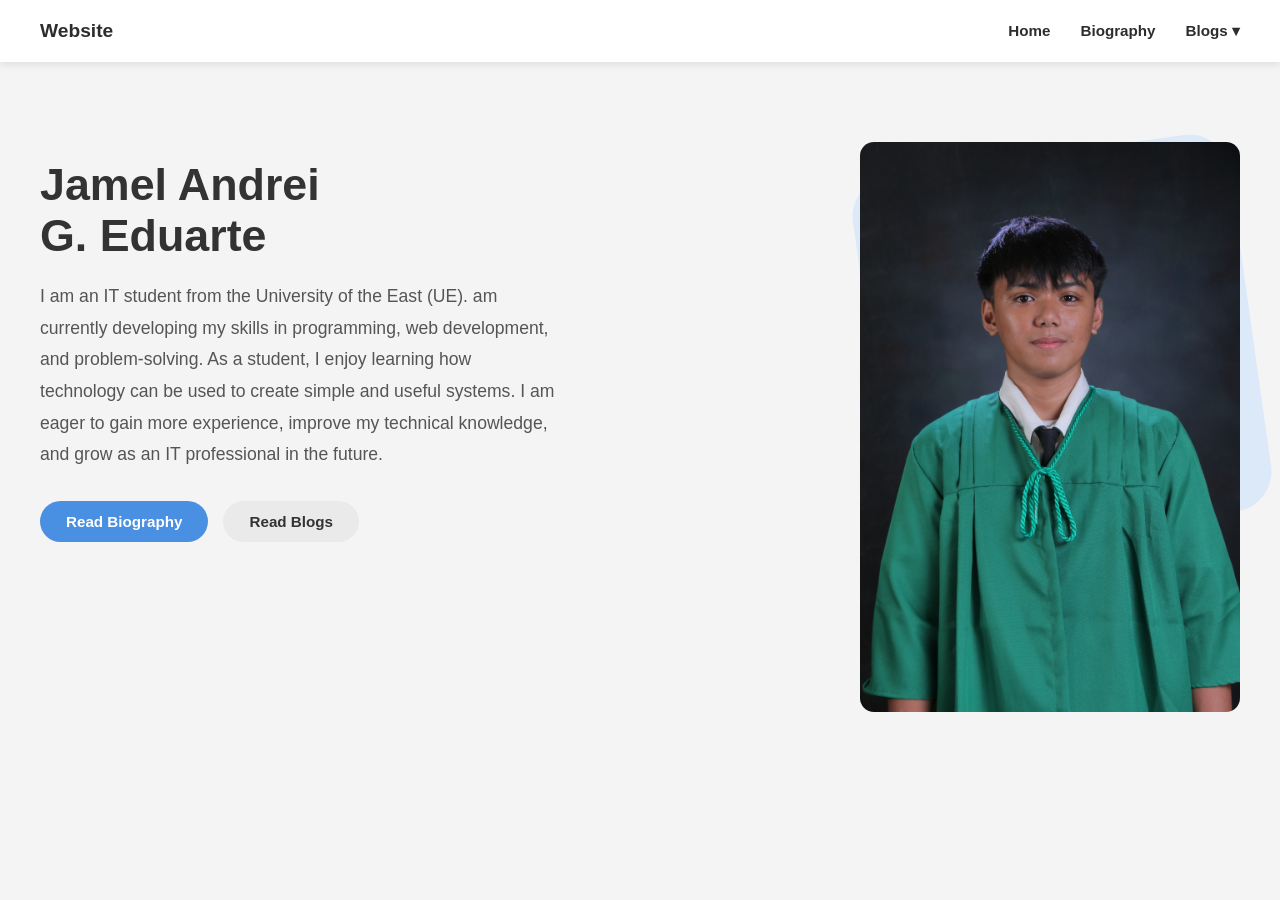
==== index.html @ a8d0f8e5 "Add files via upload" ====
<!DOCTYPE html>
<html lang="en">
<head>
    <meta charset="UTF-8">
    <title>Landing Page</title>
    <meta name="viewport" content="width=device-width, initial-scale=1.0">
    <link rel="stylesheet" href="assets/style.css">
</head>
<body>

    <!-- NAVIGATION -->
    <header class="navbar">
        <div class="nav-container">
            <div class="logo">Website</div>

            <ul class="nav-menu">
                <li><a href="index.html">Home</a></li>
                <li><a href="biography.html">Biography</a></li>

                <li class="dropdown">
                    <a href="#" class="dropbtn">Blogs ▾</a>
                    <ul class="dropdown-menu">
                        <li><a href="blog1.html">Blog 1</a></li>
                        <li><a href="blog2.html">Blog 2</a></li>
                        <li><a href="blog3.html">Blog 3</a></li>
                    </ul>
                </li>
            </ul>
        </div>
    </header>

    <!-- HERO -->
    <section class="hero">
        <div class="hero-text">
            <h1>Jamel Andrei<br>G. Eduarte</h1>
            <p>
                I am an IT student from the University of the East (UE).
                am currently developing my skills in programming, web development, and problem-solving.
                As a student, I enjoy learning how technology can be used to create simple and useful systems.
                I am eager to gain more experience, improve my technical knowledge, and grow as an IT professional in the future.
            </p>

            <div class="hero-buttons">
                <a href="biography.html" class="btn primary">Read Biography</a>
                <a href="blog1.html" class="btn secondary">Read Blogs</a>
            </div>
        </div>

        <div class="hero-visual">
            <div class="shape"></div>
            <img src="assets/images/grad-pic.JPG" alt="Hero Image">
        </div>
    </section>

</body>
</html>
---- assets/style.css ----
/* =======================
   GLOBAL STYLES
======================== */
body {
    font-family: Arial, sans-serif;
    background-color: #f4f4f4;
    margin: 0;
    padding: 0;
}

a {
    text-decoration: none;
}

/* =======================
   NAVIGATION BAR
======================== */
.navbar {
    background-color: #ffffff;
    box-shadow: 0 2px 8px rgba(0,0,0,0.1);
    position: sticky;
    top: 0;
    z-index: 1000;
}

.nav-container {
    max-width: 1200px;
    margin: auto;
    padding: 14px 30px;
    display: flex;
    justify-content: space-between;
    align-items: center;
}

.logo {
    font-size: 1.2em;
    font-weight: bold;
    color: #2e2d2d;
}

.nav-menu {
    list-style: none;
    display: flex;
    gap: 30px;
    margin: 0;
    padding: 0;
}

.nav-menu a {
    color: #2e2d2d;
    font-weight: bold;
    font-size: 0.95em;
    display: block;
    padding: 8px 0;
}

.nav-menu a:hover {
    color: #4a90e2;
}

/* Dropdown */
.dropdown {
    position: relative; /* important for absolute menu positioning */
}

.dropdown .dropdown-menu {
    display: none; /* hide by default */
    position: absolute;
    top: 100%; /* directly below the parent */
    left: 0;
    background-color: #ffffff;
    list-style: none;
    padding: 10px 0;
    border-radius: 8px;
    box-shadow: 0 4px 12px rgba(0,0,0,0.15);
    min-width: 160px;
    z-index: 1000;
}

.dropdown .dropdown-menu li {
    padding: 0;
}

.dropdown .dropdown-menu li a {
    color: #333;
    font-weight: normal;
    padding: 8px 20px;
}

.dropdown .dropdown-menu li a:hover {
    color: #4a90e2;
    background-color: #f4f4f4;
}

.dropdown:hover .dropdown-menu {
    display: block;
}

/* =======================
   HERO SECTION
======================== */
.hero {
    max-width: 1200px;
    margin: 60px auto;
    padding: 0 40px;
    display: flex;
    align-items: center;
    justify-content: space-between;
    gap: 50px;
}

.hero-text {
    max-width: 520px;
}

.hero-text h1 {
    font-size: 2.8em;
    color: #333;
    margin-bottom: 20px;
    font-family: Verdana, sans-serif;
}

.hero-text p {
    font-size: 1.1em;
    color: #555;
    line-height: 1.8;
    margin-bottom: 30px;
}

.hero-buttons {
    display: flex;
    gap: 15px;
}

.btn {
    padding: 12px 26px;
    border-radius: 25px;
    font-size: 0.95em;
    font-weight: bold;
}

.btn.primary {
    background-color: #4a90e2;
    color: #ffffff;
}

.btn.primary:hover {
    background-color: #357abd;
}

.btn.secondary {
    background-color: #eaeaea;
    color: #333;
}

.btn.secondary:hover {
    background-color: #dcdcdc;
}

/* Hero Image & Shape */
.hero-visual {
    position: relative;
    width: 380px;
    height: 380px;
}

.hero-visual img {
    width: 100%;
    border-radius: 14px;
    position: relative;
    z-index: 2;
}

.shape {
    position: absolute;
    width: 100%;
    height: 100%;
    background-color: #dce9f9;
    border-radius: 40px;
    transform: rotate(-8deg);
    top: 12px;
    left: 12px;
    z-index: 1;
}

/* =======================
   BLOG STYLES
======================== */
.toptext {
    display: flex;
    justify-content: space-between;
    width: 100%;
    padding: 12px 16px;
    box-sizing: border-box;
    color: #2e2d2d;
    font-weight: bold;
    font-size: 16px;
}

.blog {
    max-width: 1000px;
    margin: 40px auto;
    padding: 50px;
    background-color: #f1f0ea;
    box-shadow: 0 2px 10px rgba(0, 0, 0, 0.1);
    border-radius: 10px;
}

.blog h2 {
    color: #333;
    font-size: 2em;
    margin-bottom: 20px;
    text-align: center;
    font-family: Verdana, sans-serif;
}

.paragraph {
    background-color: #fff9f0;
    padding: 15px 20px;
    margin-bottom: 20px;
    border-radius: 8px;
}

.paragraph p {
    text-indent: 40px;
    color: #555;
    font-size: 1.1em;
    line-height: 1.8;
    text-align: justify;
    margin: 0;
}

.custom-list {
    margin-left: 50px;
    color: #555;
    font-size: 1.05em;
    line-height: 1.8;
    margin-bottom: 25px;
    list-style: none; 
}

.custom-list li {
    margin-bottom: 12px;
    display: flex;
    align-items: center;
}

.custom-list li i {
    color: #4a90e2;
    margin-right: 12px;
    font-size: 1.2em;
}

hr {
    margin: 20px 0;
    border: none;
    height: 2px;
    background-color: #4a90e2;
}


/* =======================
   RESPONSIVE
======================== */
@media (max-width: 900px) {
    .hero {
        flex-direction: column;
        text-align: center;
    }

    .hero-buttons {
        justify-content: center;
    }

    .hero-visual {
        margin-top: 40px;
    }

    .nav-menu {
        flex-direction: column;
        gap: 10px;
    }

    .dropdown .dropdown-menu {
        position: static;
        box-shadow: none;
    }

    .toptext {
        flex-direction: column;
        gap: 5px;
        text-align: center;
    }

    .blog {
        padding: 30px;
    }
}




/* HERO SECTION AT TOP */
.bio-hero {
    height: 100vh; /* full viewport height */
    display: flex;
    justify-content: center;
    align-items: center;
    text-align: center;
    background: #f1f0ea;
    position: relative;
}

.bio-hero-text h1 {
    font-size: 3em;
    color: #333;
    margin-bottom: 20px;
}

.bio-links a {
    display: inline-block;
    margin: 0 15px;
    padding: 10px 20px;
    background-color: #4a90e2;
    color: #fff;
    border-radius: 25px;
    font-weight: bold;
    text-decoration: none;
}

.bio-links a:hover {
    background-color: #357abd;
}

/* SIDE IMAGE STYLE */
.side-image {
    float: left; /* image on the left */
    margin-right: 20px;
    margin-bottom: 15px;
    max-width: 300px;
}

.side-image img {
    width: 100%;
    border-radius: 12px;
    box-shadow: 0 2px 10px rgba(0,0,0,0.1);
}

/* Clear floats after paragraphs */
.paragraph::after {
    content: "";
    display: table;
    clear: both;
}

/* HERO STYLE FOR EACH SECTION */
.section-hero {
    background-color: #dce9f9;
    padding: 80px 50px;
    text-align: center;
    margin-bottom: 30px;
    border-radius: 12px;
}

.section-hero h2 {
    font-size: 2.5em;
    margin-bottom: 15px;
    color: #333;
}

.section-hero p {
    font-size: 1.2em;
    color: #555;
    margin: 0 auto;
    max-width: 800px;
}

/* SIDE IMAGE STYLE */
.side-image {
    float: left;
    margin-right: 20px;
    margin-bottom: 15px;
    max-width: 300px;
}

.side-image img {
    width: 100%;
    border-radius: 12px;
    box-shadow: 0 2px 10px rgba(0,0,0,0.1);
}

.paragraph::after {
    content: "";
    display: table;
    clear: both;
}

/* RESPONSIVE */
@media (max-width: 900px) {
    .side-image {
        float: none;
        margin: 0 auto 15px auto;
        max-width: 100%;
    }

    .section-hero h2 {
        font-size: 2em;
    }

    .section-hero p {
        font-size: 1em;
    }
}


/* Adjust spacing for mobile */
@media (max-width: 900px) {
    .side-image {
        float: none;
        margin: 0 auto 15px auto;
        max-width: 100%;
    }

    .bio-hero-text h1 {
        font-size: 2em;
    }

    .bio-links a {
        margin: 10px;
        padding: 8px 16px;
    }
}
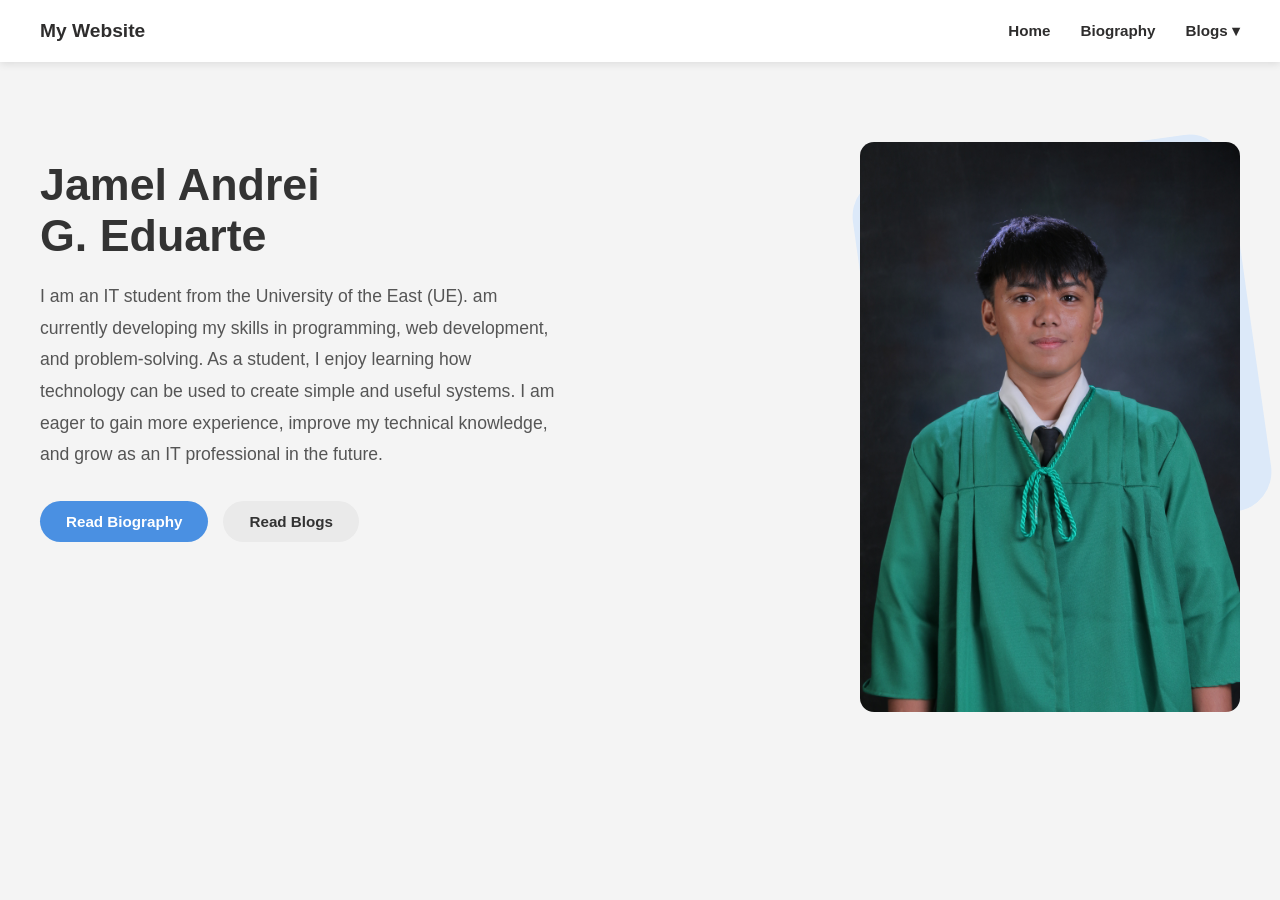
==== commit ee46d78a: "Update index.html" ====
--- a/index.html
+++ b/index.html
@@ -11,7 +11,7 @@
     <!-- NAVIGATION -->
     <header class="navbar">
         <div class="nav-container">
-            <div class="logo">Website</div>
+            <div class="logo">My Website</div>
 
             <ul class="nav-menu">
                 <li><a href="index.html">Home</a></li>
@@ -20,9 +20,9 @@
                 <li class="dropdown">
                     <a href="#" class="dropbtn">Blogs ▾</a>
                     <ul class="dropdown-menu">
-                        <li><a href="blog1.html">Blog 1</a></li>
-                        <li><a href="blog2.html">Blog 2</a></li>
-                        <li><a href="blog3.html">Blog 3</a></li>
+                        <li><a href="blog1.html">AI IN SCHOOL AND WORK</a></li>
+                        <li><a href="blog2.html">PERSONAL</a></li>
+                        <li><a href="blog3.html">CAREER AND FUTURE GOALS</a></li>
                     </ul>
                 </li>
             </ul>
@@ -54,3 +54,5 @@
 
 </body>
 </html>
+
+
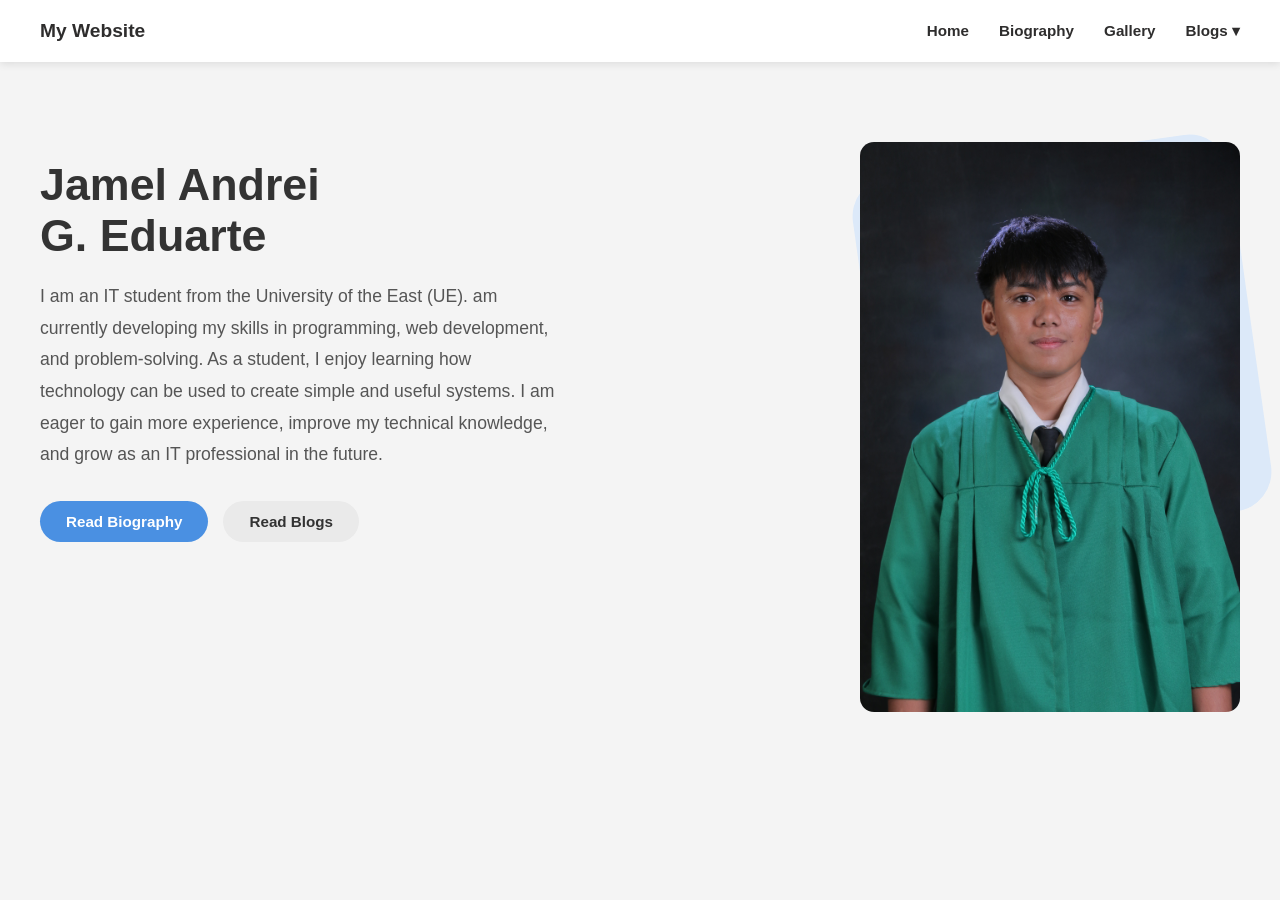
==== commit f3829a5d: "Add files via upload" ====
--- a/index.html
+++ b/index.html
@@ -12,13 +12,12 @@
     <header class="navbar">
         <div class="nav-container">
             <div class="logo">My Website</div>
-
             <ul class="nav-menu">
                 <li><a href="index.html">Home</a></li>
                 <li><a href="biography.html">Biography</a></li>
-
+				<li><a href="gallery.html">Gallery</a></li>
                 <li class="dropdown">
-                    <a href="#" class="dropbtn">Blogs ▾</a>
+                    <a href="#">Blogs ▾</a>
                     <ul class="dropdown-menu">
                         <li><a href="blog1.html">AI IN SCHOOL AND WORK</a></li>
                         <li><a href="blog2.html">PERSONAL</a></li>
--- a/assets/style.css
+++ b/assets/style.css
@@ -395,6 +395,26 @@
     clear: both;
 }
 
+/* RETURN TO TOP */
+.top-btn {
+    display: block;
+    width: fit-content;
+    margin: 60px auto;
+    background-color: #4a90e2;
+    color: #fff;
+    text-decoration: none;
+    border-radius: 25px;
+    font-weight: bold;
+    font-size: 16px;
+    padding: 12px 20px;
+}
+
+.top-btn:hover {
+    background-color: #357abd;
+}
+
+
+
 /* RESPONSIVE */
 @media (max-width: 900px) {
     .side-image {
